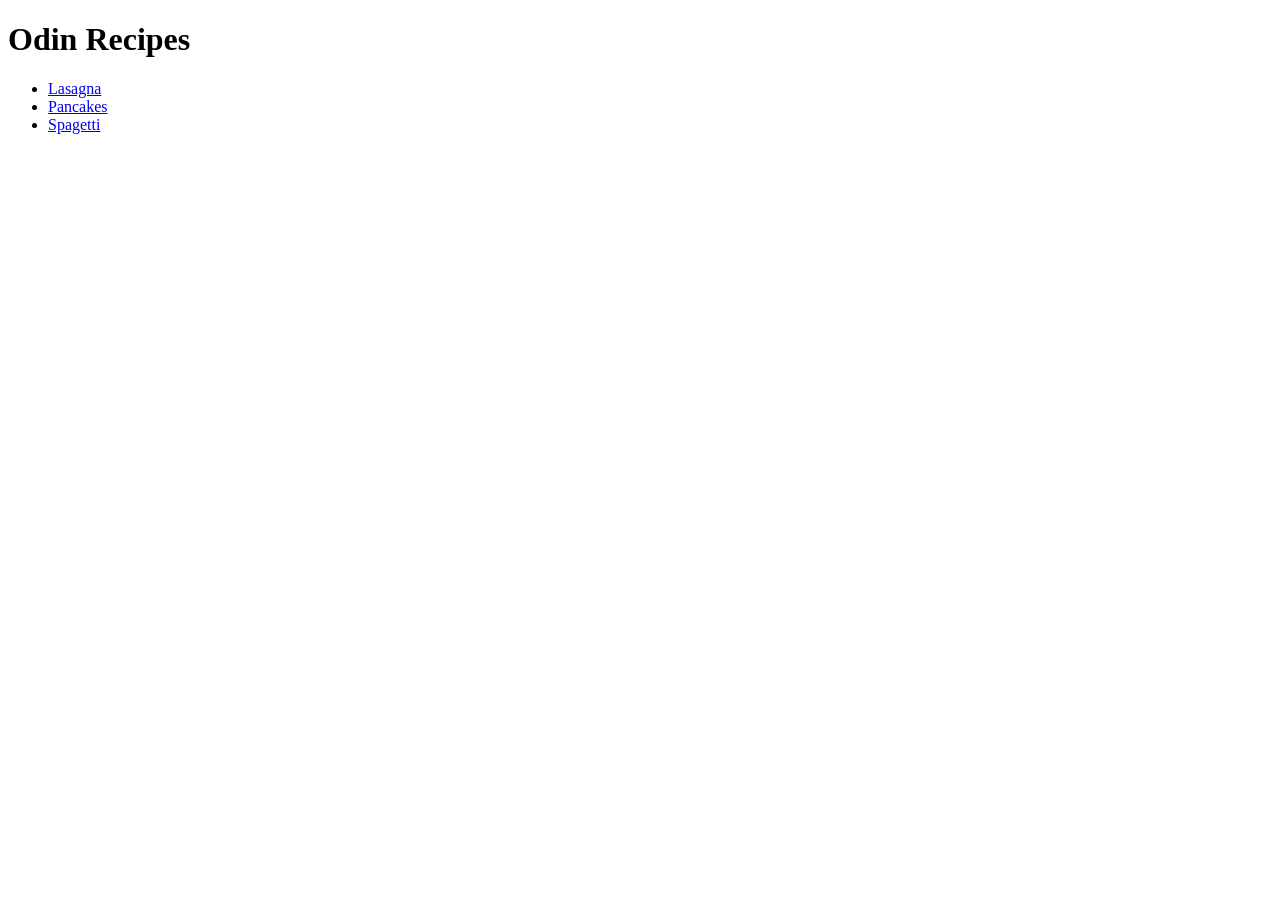
==== index.html @ eb0b4a4a "Add practice file" ====
<!DOCTYPE html>
<html>
    <head>
        <meta charset="UTF-8">
        <title>Odin Recipes</title>
    </head>
    <body>
        <h1>Odin Recipes</h1>
            <ul>
                <li><a href="recipes/lasagna.html">Lasagna</a></li>
                <li><a href="recipes/pancakes.html">Pancakes</a></li>
                <li><a href="recipes/spagetti.html">Spagetti</a></li>
            </ul>
            
    </body>
</html>
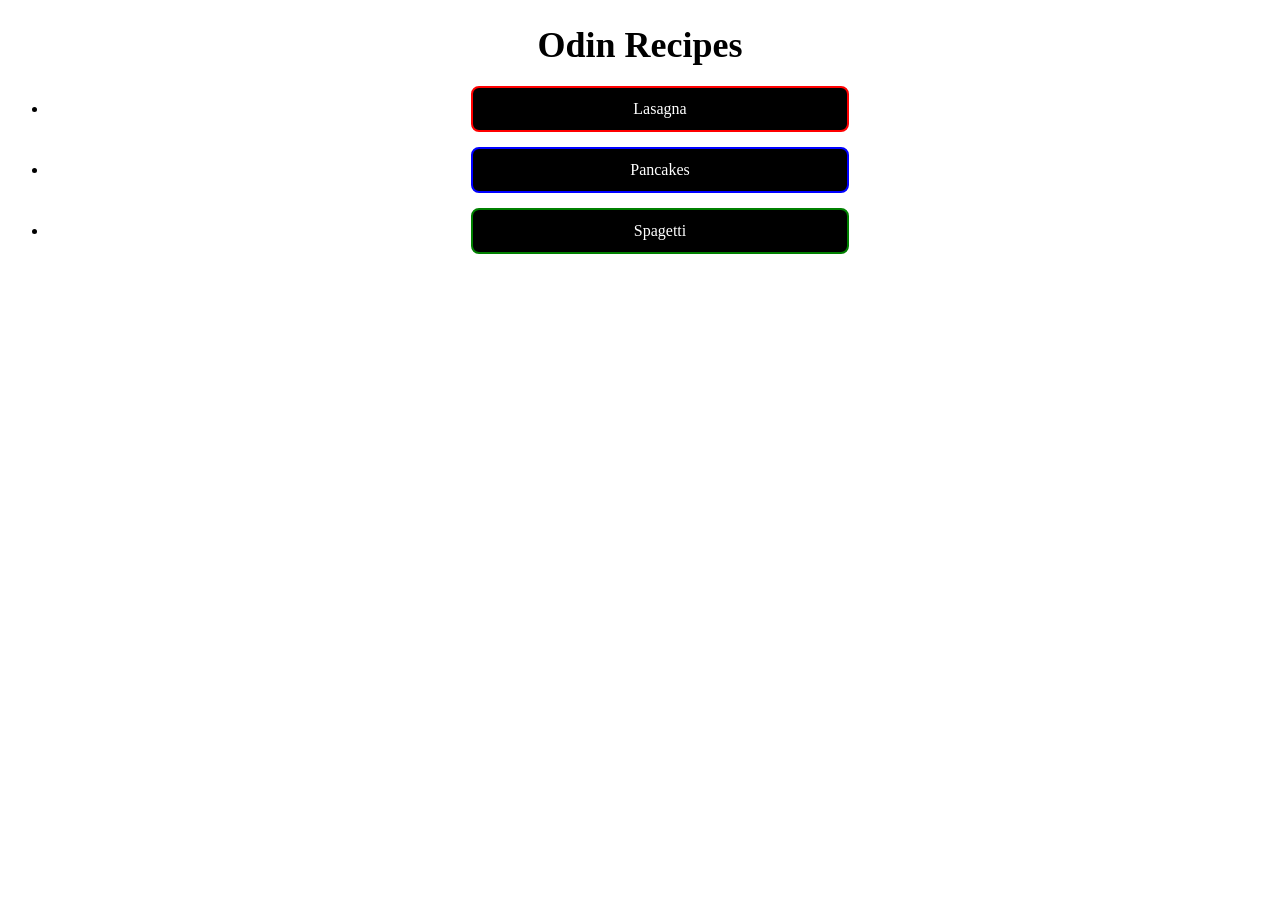
==== commit 34de532c: "Start css" ====
--- a/index.html
+++ b/index.html
@@ -1,16 +1,18 @@
 <!DOCTYPE html>
-<html>
+<html lang="en">
+
     <head>
         <meta charset="UTF-8">
+        <meta name="viewport" content="width=device-width, initial-scale=1.0">
         <title>Odin Recipes</title>
+        <link rel="stylesheet" href="styles.css">
     </head>
     <body>
         <h1>Odin Recipes</h1>
             <ul>
-                <li><a href="recipes/lasagna.html">Lasagna</a></li>
-                <li><a href="recipes/pancakes.html">Pancakes</a></li>
-                <li><a href="recipes/spagetti.html">Spagetti</a></li>
+                <li><a class="featured" href="recipes/lasagna.html">Lasagna</a></li>
+                <li><a class="featured1" href="recipes/pancakes.html">Pancakes</a></li>
+                <li><a class="featured2" href="recipes/spagetti.html">Spagetti</a></li>
             </ul>
             
-    </body>
-</html>+    </body>
--- a/styles.css
+++ b/styles.css
@@ -0,0 +1,49 @@
+h1 {
+    color:rgb(0, 0, 0);
+    font-size: 36px;
+    margin-bottom: 20px;
+    text-align: center;
+}
+
+}
+.ingredients li {
+    color:green;
+}
+
+.featured,.featured1,.featured2 { 
+    display: block;
+    width:350px;
+    margin: 15px auto;
+    padding: 12px;
+    text-align: center;
+    background-color: black;
+    color: white;
+    text-decoration: none;
+    border-radius: 8px;
+}
+.featured {
+    border: 2px solid red;
+}
+.featured1 {
+    border: 2px solid blue;
+}
+.featured2 {
+    border: 2px solid green;
+}
+.featured:hover, .featured1:hover, .featured2:hover {
+    background-color: #333333;
+
+h2 {
+    text-align: center;
+    color:rgb(243, 7, 7);
+}
+img {
+    display: block;
+    margin: 0 auto;
+    width: 400px;
+    max-width: 100%;
+    height: auto; 
+    } 
+a:hover {
+        color:orange;
+    }
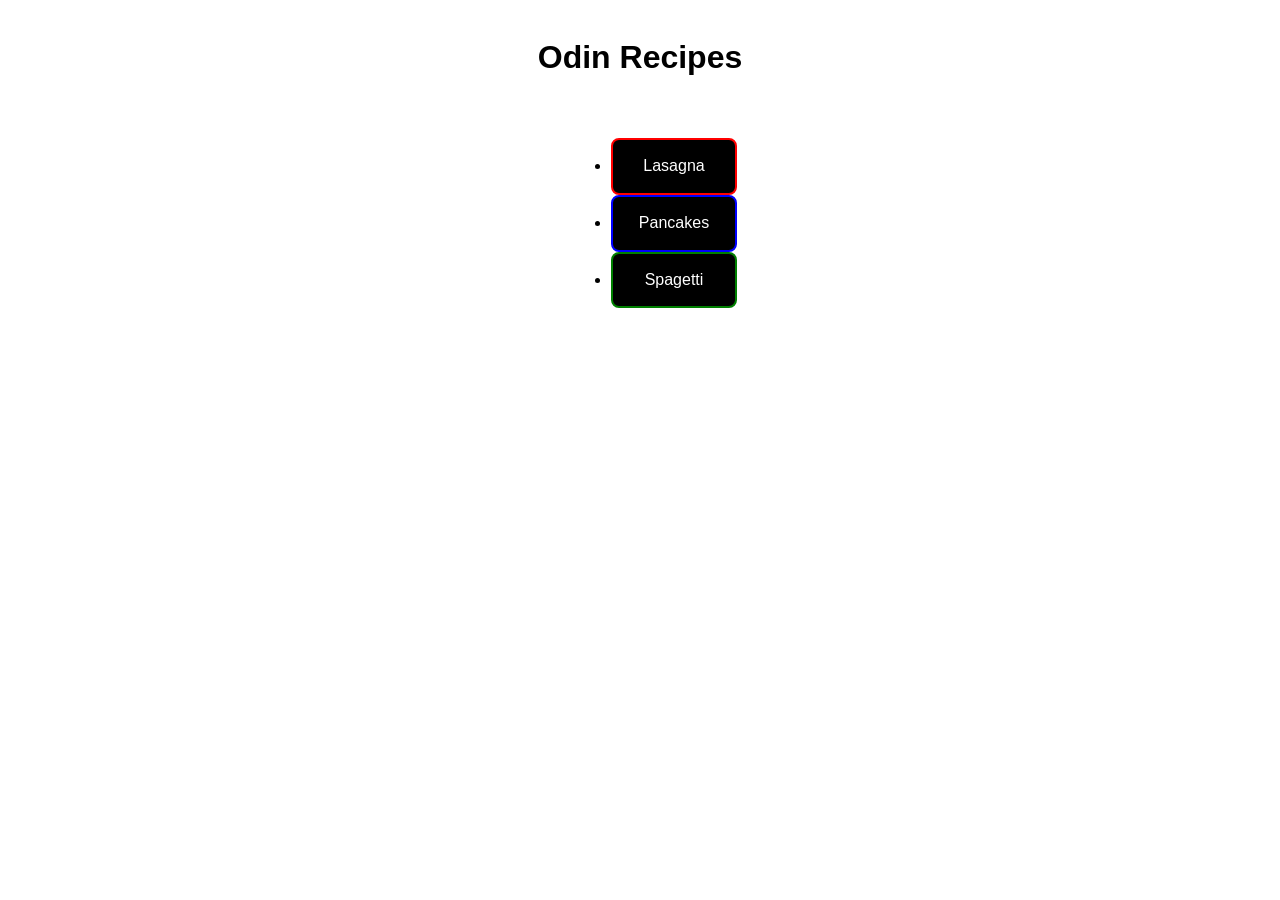
==== commit 7de1c22e: "Add practice file" ====
--- a/index.html
+++ b/index.html
@@ -8,11 +8,13 @@
         <link rel="stylesheet" href="styles.css">
     </head>
     <body>
+        <div class="container">
         <h1>Odin Recipes</h1>
             <ul>
                 <li><a class="featured" href="recipes/lasagna.html">Lasagna</a></li>
                 <li><a class="featured1" href="recipes/pancakes.html">Pancakes</a></li>
                 <li><a class="featured2" href="recipes/spagetti.html">Spagetti</a></li>
             </ul>
+        </div>
             
     </body>
--- a/styles.css
+++ b/styles.css
@@ -1,10 +1,9 @@
 h1 {
     color:rgb(0, 0, 0);
-    font-size: 36px;
+    font-size: 2rem;
     margin-bottom: 20px;
     text-align: center;
-}
-
+    font-weight: 700;
 }
 .ingredients li {
     color:green;
@@ -12,8 +11,9 @@
 
 .featured,.featured1,.featured2 { 
     display: block;
-    width:350px;
-    margin: 15px auto;
+    width:100%;
+    max-width: 350px;
+    margin: 0;
     padding: 12px;
     text-align: center;
     background-color: black;
@@ -32,10 +32,11 @@
 }
 .featured:hover, .featured1:hover, .featured2:hover {
     background-color: #333333;
-
+    }
 h2 {
     text-align: center;
     color:rgb(243, 7, 7);
+    font-weight: 600;
 }
 img {
     display: block;
@@ -46,4 +47,23 @@
     } 
 a:hover {
         color:orange;
-    }+    }
+.container {
+    width: 90%;
+    max-width: 1000px;
+    margin: 0 auto; 
+    display: flex;
+    flex-direction: column;
+    justify-content: center;
+    align-items: center;
+    gap: 15px;
+    flex-wrap: wrap;
+}
+body {
+    font-family: Arial, sans-serif;
+    font-size: 1rem;
+    line-height: 1.8;
+}
+p {
+    line-height: 1.8;
+}
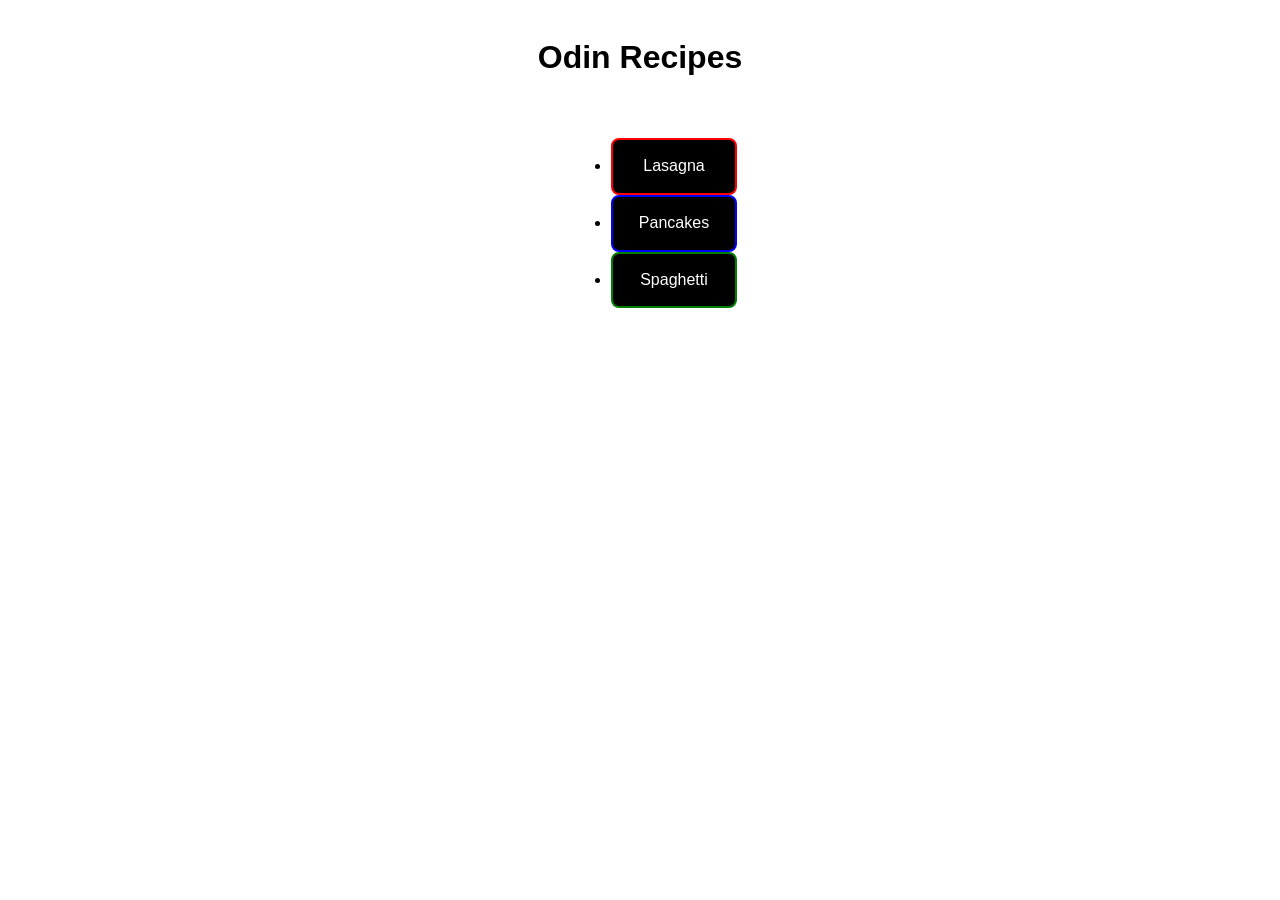
==== commit 4791f2a8: "Korrektur grammatikalischer Fehler" ====
--- a/index.html
+++ b/index.html
@@ -13,7 +13,7 @@
             <ul>
                 <li><a class="featured" href="recipes/lasagna.html">Lasagna</a></li>
                 <li><a class="featured1" href="recipes/pancakes.html">Pancakes</a></li>
-                <li><a class="featured2" href="recipes/spagetti.html">Spagetti</a></li>
+                <li><a class="featured2" href="recipes/spagetti.html">Spaghetti</a></li>
             </ul>
         </div>
             
--- a/styles.css
+++ b/styles.css
@@ -5,6 +5,7 @@
     text-align: center;
     font-weight: 700;
 }
+
 .ingredients li {
     color:green;
 }
@@ -21,34 +22,42 @@
     text-decoration: none;
     border-radius: 8px;
 }
+
 .featured {
     border: 2px solid red;
 }
+
 .featured1 {
     border: 2px solid blue;
 }
+
 .featured2 {
     border: 2px solid green;
 }
+
 .featured:hover, .featured1:hover, .featured2:hover {
     background-color: #333333;
-    }
+}
+
 h2 {
     text-align: center;
     color:rgb(243, 7, 7);
     font-weight: 600;
 }
+
 img {
     display: block;
     margin: 0 auto;
     width: 400px;
     max-width: 100%;
     height: auto; 
-    } 
+}
+
 a:hover {
         color:orange;
-    }
-.container {
+}
+
+.container  {
     width: 90%;
     max-width: 1000px;
     margin: 0 auto; 
@@ -59,11 +68,25 @@
     gap: 15px;
     flex-wrap: wrap;
 }
+
 body {
     font-family: Arial, sans-serif;
     font-size: 1rem;
     line-height: 1.8;
 }
+
 p {
     line-height: 1.8;
+}
+
+.nutrition dl,.recipe-time  {
+    display: grid;
+    grid-template-columns: repeat(2, 1fr);
+    gap: 20px;
+}
+
+:root {
+    --main-color: black;
+    --accent-color: red;
+    --main-gap: 20px;
 }
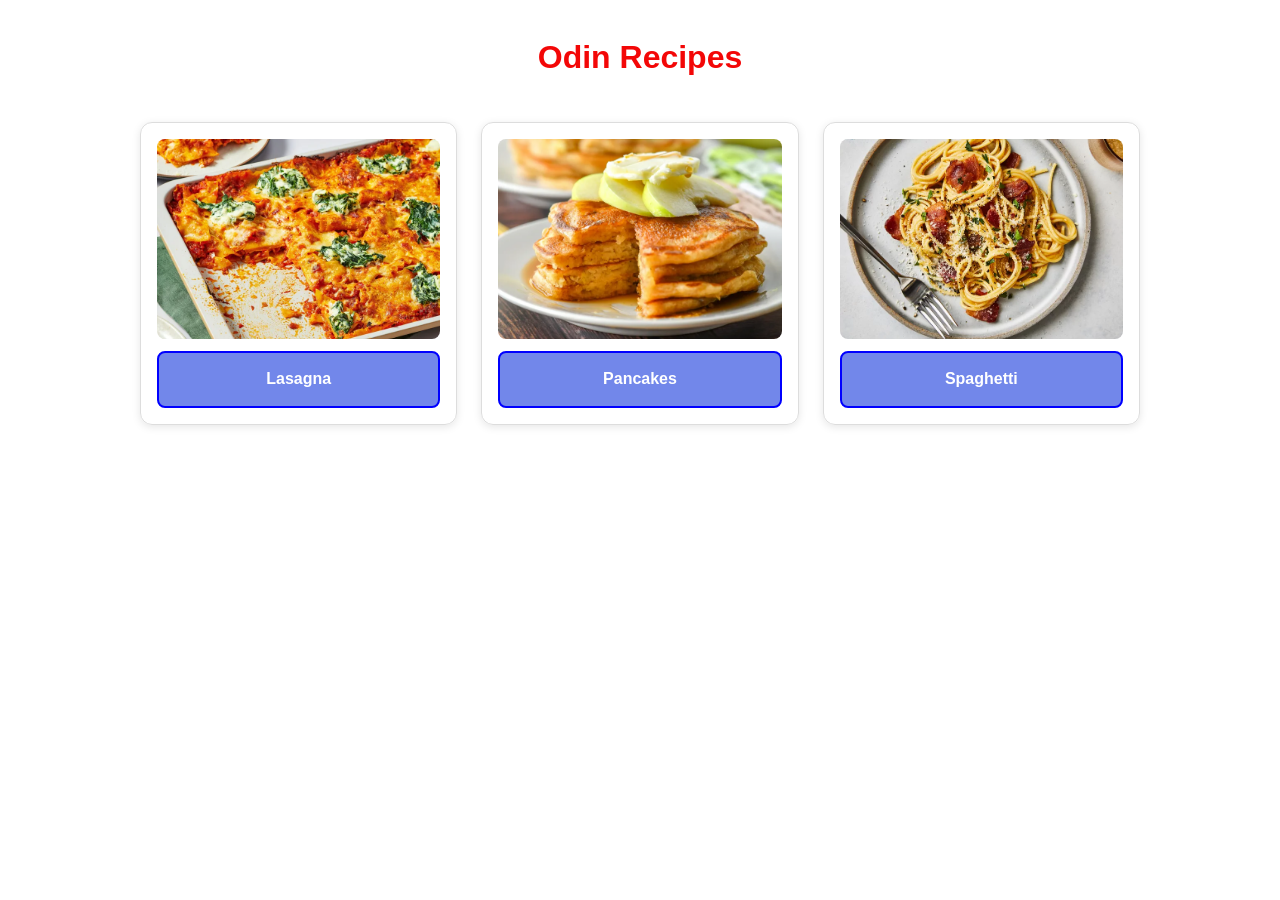
==== commit 55dede06: "Fast fertige Website" ====
--- a/index.html
+++ b/index.html
@@ -10,11 +10,23 @@
     <body>
         <div class="container">
         <h1>Odin Recipes</h1>
-            <ul>
-                <li><a class="featured" href="recipes/lasagna.html">Lasagna</a></li>
-                <li><a class="featured1" href="recipes/pancakes.html">Pancakes</a></li>
-                <li><a class="featured2" href="recipes/spagetti.html">Spaghetti</a></li>
-            </ul>
-        </div>
+
+        <ul>
+            <li>
+                <img src="recipes/images/lasagna.jpg.webp" alt="Lasagna">
+                <a class="featured" href="recipes/lasagna.html">Lasagna</a>
+            </li>
+
+            <li>
+                <img src="recipes/images/pancakes.jpg" alt="Pancakes">
+                <a class="featured1" href="recipes/pancakes.html">Pancakes</a>
+            </li>
+
+            <li>
+                <img src="recipes/images/spaghetti.jpg" alt="Spaghetti">
+                <a class="featured2" href="recipes/spaghetti.html">Spaghetti</a>
+            </li>
+        </ul>
+     </div>
             
     </body>
--- a/styles.css
+++ b/styles.css
@@ -6,44 +6,60 @@
     font-weight: 700;
 }
 
+
 .ingredients li {
     color:green;
 }
 
-.featured,.featured1,.featured2 { 
+
+.featured,.featured1,.featured2, .button-home { 
     display: block;
-    width:100%;
-    max-width: 350px;
+    width: 400px;;
+    max-width: 100%;
     margin: 0;
     padding: 12px;
     text-align: center;
-    background-color: black;
+    background-color: rgba(26, 61, 221, 0.616);
     color: white;
     text-decoration: none;
     border-radius: 8px;
+    font-weight: bold;
+    transition: background-color 0.3s, transform 0.2s;
 }
 
+
 .featured {
-    border: 2px solid red;
+    border: 2px solid blue;
 }
+
 
 .featured1 {
     border: 2px solid blue;
 }
 
+
 .featured2 {
-    border: 2px solid green;
+    border: 2px solid blue;
 }
 
-.featured:hover, .featured1:hover, .featured2:hover {
-    background-color: #333333;
+
+.button-home {
+    border: 2px solid blue;
 }
 
-h2 {
+
+.featured:hover, .featured1:hover, .featured2:hover, .button-home:hover {
+    background-color: #3d5dc7;
+    transform: scale(1.05);
+}
+
+
+h2, h1 {
     text-align: center;
     color:rgb(243, 7, 7);
     font-weight: 600;
 }
+
 
 img {
     display: block;
@@ -53,14 +69,18 @@
     height: auto; 
 }
 
+
 a:hover {
         color:orange;
 }
 
-.container  {
+
+.container, .button-home {
     width: 90%;
     max-width: 1000px;
-    margin: 0 auto; 
+    margin: 0 auto;
+    list-style: none;
+    padding: 0; 
     display: flex;
     flex-direction: column;
     justify-content: center;
@@ -69,15 +89,18 @@
     flex-wrap: wrap;
 }
 
+
 body {
     font-family: Arial, sans-serif;
     font-size: 1rem;
     line-height: 1.8;
 }
 
+
 p {
     line-height: 1.8;
 }
+
 
 .nutrition dl,.recipe-time  {
     display: grid;
@@ -85,8 +108,69 @@
     gap: 20px;
 }
 
+
 :root {
-    --main-color: black;
+    --main-color:  rgba(26, 61, 221, 0.616);
     --accent-color: red;
     --main-gap: 20px;
+}
+
+
+.container ul {
+    display: grid;
+    grid-template-columns: repeat(auto-fit, minmax(min(100%, 260px), 1fr));
+    gap: 24px;
+    width: 100%;
+    max-width: 1000px;
+    margin: 0;
+    padding: 0;
+    list-style: none;
+}
+
+.container li {
+    display: flex;
+    flex-direction: column;
+    align-items: center;
+    gap: 12px;
+    padding: 16px;
+    border: 1px solid #ddd;
+    border-radius: 12px;
+    box-shadow: 0 2px 8px rgb(0 0 0 / 10%);
+}
+
+.container li img {
+    width: 100%;
+    height: 200px;
+    object-fit: cover;
+    border-radius: 8px;
+}
+
+.container li > a {
+    box-sizing: border-box;
+    width: 100%;
+    max-width: none;
+}
+
+.container li {
+    transition: transform 0.2s, box-shadow 0.2s;
+}
+
+.container li:hover {
+    transform: translateY(-4px);
+    box-shadow: 0 6px 16px rgb(0 0 0 / 15%);
+}
+
+@media (max-width: 600px) {
+    .container li img {
+        height: 180px;
+    }
+
+    .container li > a {
+        padding: 14px;
+    }
+}
+
+.container li > a :focus-visible {
+    outline: 3px solid orange;
+    outline-offset: 4px;
 }
